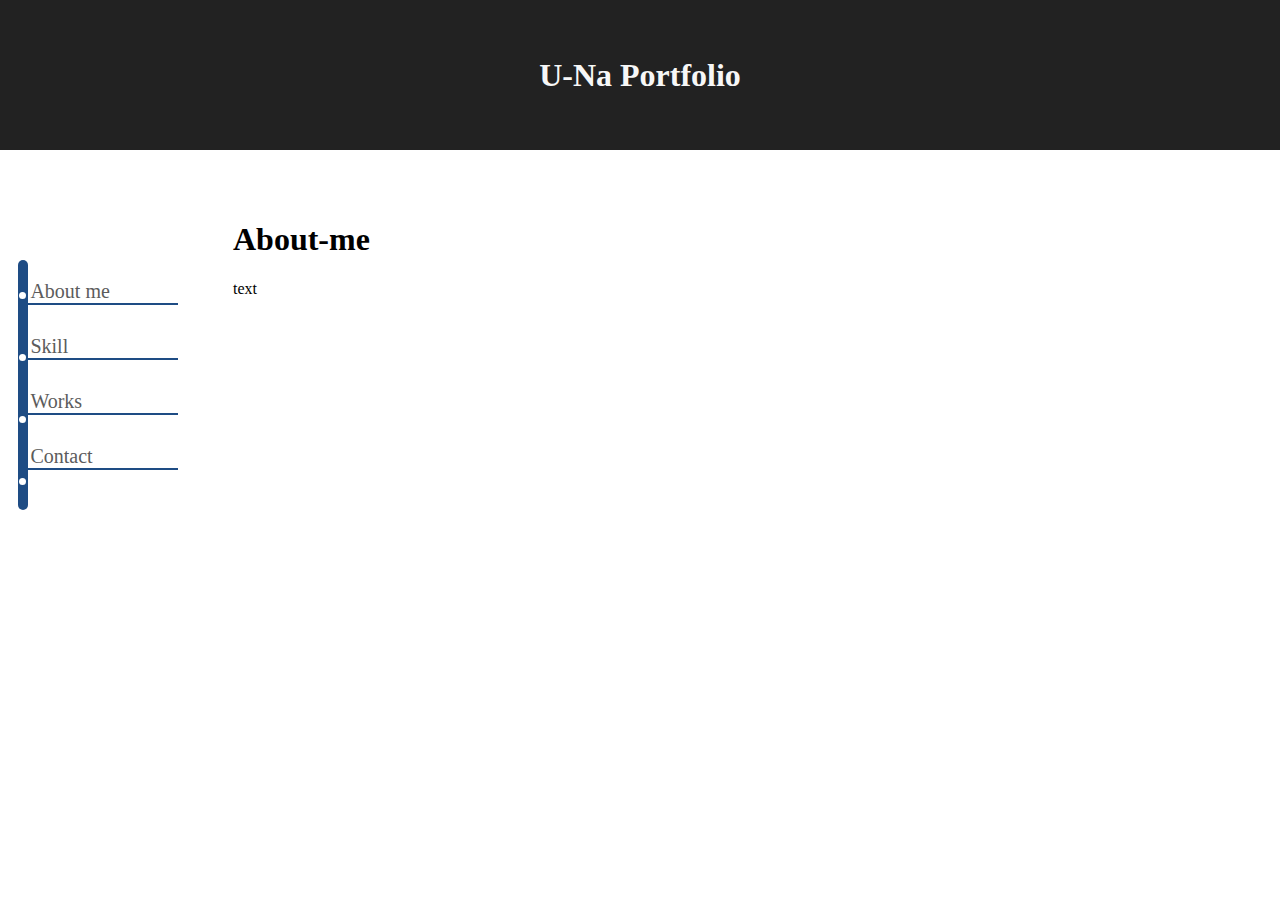
==== Index.html @ 80070ddb "1stcommit" ====
<!DOCTYPE html>
<html lang="ja">
<head>
    <meta charset="UTF-8">
    <meta http-equiv="X-UA-Compatible" content="IE=edge">
    <meta name="viewport" content="width=device-width, initial-scale=1.0">
    <title>U-Na_Portfolio</title>
</head>
<body>
    <header>
        <div class="headerInner">
            <h1 id="Title">U-Na Portfolio</h1>
        </div>
    </header>
    <div class="main-wrapper">
        <nav class="Sidebar">
            <ul>
                <div class="Line">
                    <div></div>
                    <div></div>
                    <div></div>
                    <div></div>
                </div>
                <li><a href="#">About me</a></li>
                <li><a href="#">Skill</a></li>
                <li><a href="#">Works</a></li>
                <li><a href="#">Contact</a></li>
            </ul>
        </nav>
        <div class="main-content">
            <div id="About-me">
                <h1>About-me</h1>
                <p>text
                </p>

            </div>
        </div>
    </div>

</body>
    <script src="Index.js"></script>
    <link rel="stylesheet" href="./style.css">
</html>
---- style.css ----
@layer custom,defalt;

@layer defalt{
body{
    margin: auto;
}
#Title{
    color: #F7F7F7;
}
header{
    display: flex;
    background: #222222;
}
.headerInner{
    width: 1000px;
    height: 150px;
    margin: auto;
    display: flex;
    justify-content: center;
    align-items: center;
}
.main-wrapper{
    display: grid;
    gap: 50px;
    grid-template-columns: 0.5fr 3fr;
    padding-top: 50px;
}
.Line{
    display: flex;
    width: 250px;
    height: 10px;
    position: relative;
    left: -130px;
    top: 140px;
    border-radius: 5px;
    transform: rotate(90deg);
    background: #1E4C84;
}
.Line div{
    display: flex;
    width: 7px;
    height: 7px;
    position: relative;
    left: -23px;
    top: 1.5px;
    margin-left: 55px;
    border-radius: 3.5px;
    background: #FFFFFF;
}


}
@layer custom{
.Sidebar a::before{
    content: "●";
    color: #FFFFFF;
    font-size: 4px;
}
.Sidebar ul li a{
    text-decoration: none;
    color: #5C5C5C;
}
.Sidebar ul{
    width: 150px;
    height: 258px;
    text-align: left;
    color: #FFFFFF;
    font-size: 20px;
    text-decoration: none;
    padding: 20px 5px 5px 8px;
    /* border-left:8px solid #1E4C84; */
    border-radius: 4px;
    margin-left: 20px;
}
.Sidebar li{
    margin-top: 30px;
    border-bottom:2px solid #1E4C84;
}
}
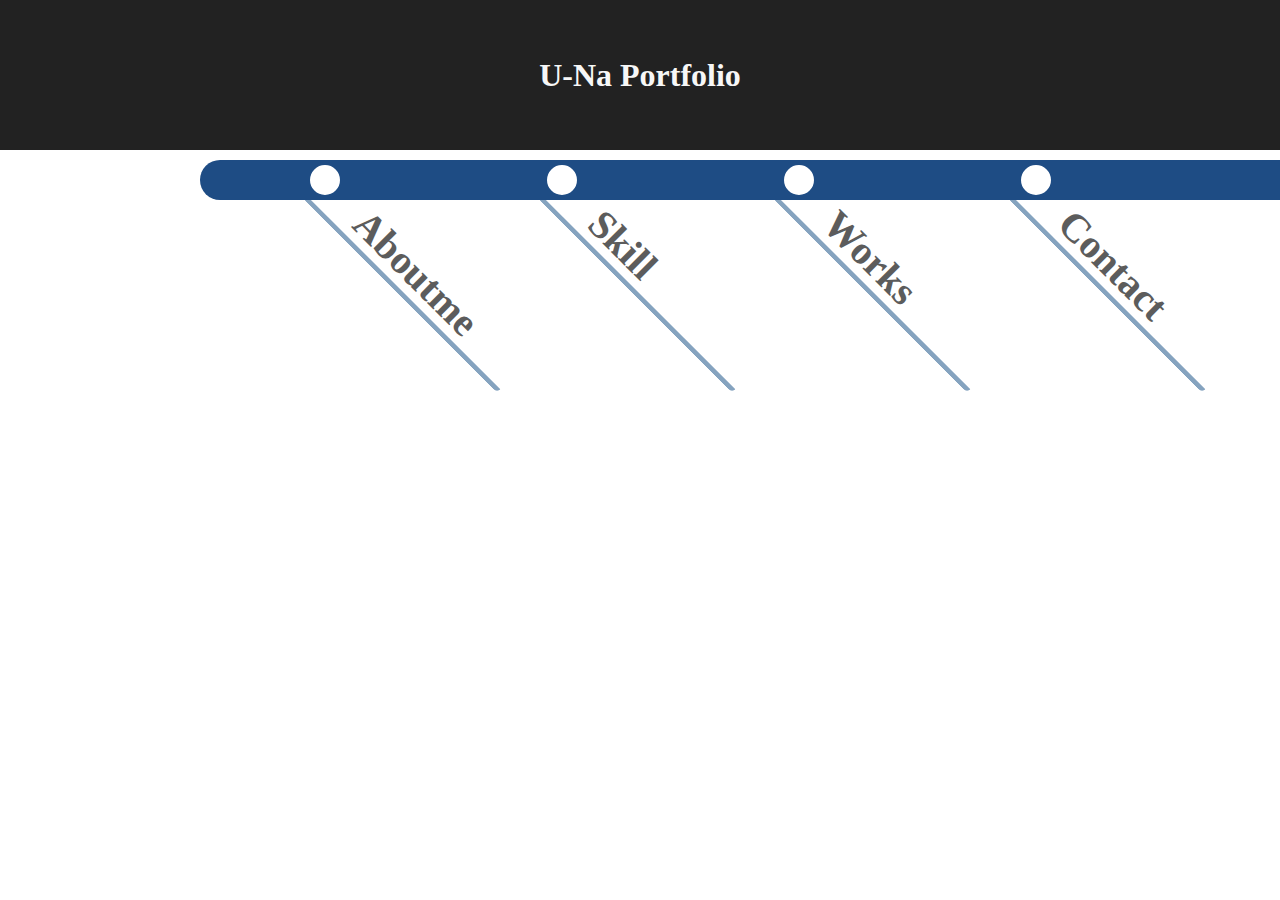
==== commit 1a861bd7: "デザインの変更" ====
--- a/Index.html
+++ b/Index.html
@@ -12,28 +12,19 @@
             <h1 id="Title">U-Na Portfolio</h1>
         </div>
     </header>
-    <div class="main-wrapper">
-        <nav class="Sidebar">
-            <ul>
-                <div class="Line">
-                    <div></div>
-                    <div></div>
-                    <div></div>
-                    <div></div>
-                </div>
-                <li><a href="#">About me</a></li>
-                <li><a href="#">Skill</a></li>
-                <li><a href="#">Works</a></li>
-                <li><a href="#">Contact</a></li>
-            </ul>
-        </nav>
-        <div class="main-content">
-            <div id="About-me">
-                <h1>About-me</h1>
-                <p>text
-                </p>
-
-            </div>
+    <div class="Line-info">
+        <hr>
+        <div class="Line-circle">
+            <div></div>
+            <div></div>
+            <div></div>
+            <div></div>
+        </div>
+        <div class="Line-text">
+            <a class="About">Aboutme</a>
+            <a class="Skill">Skill</a>
+            <a class="Works">Works</a>
+            <a class="Contact">Contact</a>
         </div>
     </div>
 
--- a/style.css
+++ b/style.css
@@ -1,6 +1,4 @@
-@layer custom,defalt;
 
-@layer defalt{
 body{
     margin: auto;
 }
@@ -19,61 +17,70 @@
     justify-content: center;
     align-items: center;
 }
-.main-wrapper{
-    display: grid;
-    gap: 50px;
-    grid-template-columns: 0.5fr 3fr;
-    padding-top: 50px;
+
+.Line-info{
+    width: auto;
+    height: 40px;
+    margin-top: 10px;
+    margin-left: 200px;
 }
-.Line{
-    display: flex;
-    width: 250px;
-    height: 10px;
-    position: relative;
-    left: -130px;
-    top: 140px;
-    border-radius: 5px;
-    transform: rotate(90deg);
+
+.Line-info hr:hover{
+    margin-top: 40px;
+}
+
+.Line-info hr{
     background: #1E4C84;
-}
-.Line div{
-    display: flex;
-    width: 7px;
-    height: 7px;
-    position: relative;
-    left: -23px;
-    top: 1.5px;
-    margin-left: 55px;
-    border-radius: 3.5px;
-    background: #FFFFFF;
+    border: 0px;
+    height: 40px;
+    border-radius: 20px 0px 0px 20px;
 }
 
 
+
+.Line-text {
+    display: flex;
+    width: 1100px;
+    margin-top: 35px;
+    margin-left: 100px;
 }
-@layer custom{
-.Sidebar a::before{
+
+.Line-text a{
+    position: relative;
+    z-index: -1;
+    display: flex;
+    align-items: center;
+    width: calc(100% / 4);
+    height: 45px;
+    color: #5C5C5C;
+    transform: rotate(45deg);
+    font-size: 40px;
+    font-weight: 600;
+    text-align: left;
+    margin: 0px -20px 0px -20px;
+    border-bottom:solid 5px #85A3BF;
+    border-radius: 5px;
+}
+
+.Line-circle{
+    position: relative;
+    top: -43px;
+    left: 10px;
+    display: flex;
+    width: 10px;
+    height: 10px;
+}
+.Line-circle div{
+    border:solid 15px #FFFFFF;
+    border-radius: 15px;
+    width: 0px;
+    height: 0px;
+    margin: 0px 107px 0px 100px;
+}
+
+.Line-info div a::before{
     content: "●";
     color: #FFFFFF;
-    font-size: 4px;
-}
-.Sidebar ul li a{
-    text-decoration: none;
-    color: #5C5C5C;
-}
-.Sidebar ul{
-    width: 150px;
-    height: 258px;
-    text-align: left;
-    color: #FFFFFF;
-    font-size: 20px;
-    text-decoration: none;
-    padding: 20px 5px 5px 8px;
-    /* border-left:8px solid #1E4C84; */
-    border-radius: 4px;
-    margin-left: 20px;
-}
-.Sidebar li{
-    margin-top: 30px;
-    border-bottom:2px solid #1E4C84;
-}
-}
+    font-size: 30px;
+    letter-spacing: 1.2em;
+}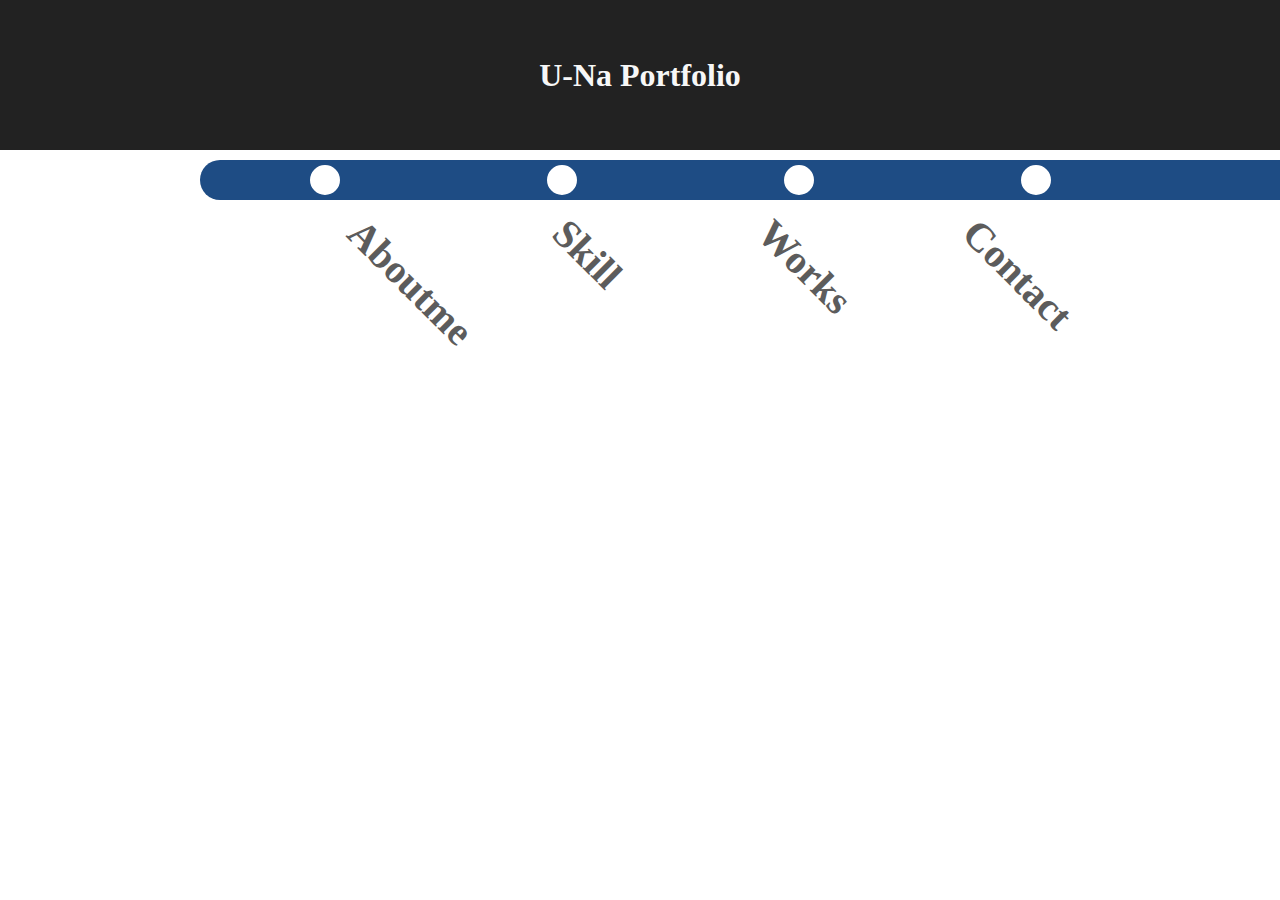
==== commit bd516841: "テキスト以外のアニメーションが完成" ====
--- a/Index.html
+++ b/Index.html
@@ -12,6 +12,7 @@
             <h1 id="Title">U-Na Portfolio</h1>
         </div>
     </header>
+    <div class="Site-info">
     <div class="Line-info">
         <hr>
         <div class="Line-circle">
@@ -21,14 +22,23 @@
             <div></div>
         </div>
         <div class="Line-text">
-            <a class="About">Aboutme</a>
-            <a class="Skill">Skill</a>
-            <a class="Works">Works</a>
-            <a class="Contact">Contact</a>
+            <a class="About">Aboutme
+                <div class="Underline"></div>
+            </a>
+            <a class="Skill">Skill
+                <div class="Underline"></div>
+            </a>
+            <a class="Works">Works
+                <div class="Underline"></div>
+            </a>
+            <a class="Contact">Contact
+                <div class="Underline"></div>
+            </a>
         </div>
     </div>
-
+    </div>
 </body>
     <script src="Index.js"></script>
     <link rel="stylesheet" href="./style.css">
+    <link rel="stylesheet" href="./animation.css">
 </html>--- a/style.css
+++ b/style.css
@@ -18,15 +18,27 @@
     align-items: center;
 }
 
+.Site-info{
+    width: auto;
+    height: 40px;
+    margin-left: 200px;
+}
+
 .Line-info{
     width: auto;
     height: 40px;
     margin-top: 10px;
-    margin-left: 200px;
+    transition: 1s;
 }
 
-.Line-info hr:hover{
-    margin-top: 40px;
+.Site-info:hover{
+    width: auto;
+    height: 230px;
+    
+}
+
+.Site-info:hover .Line-info{
+    transform: translateY(40px);
 }
 
 .Line-info hr{
@@ -36,12 +48,11 @@
     border-radius: 20px 0px 0px 20px;
 }
 
-
-
 .Line-text {
     display: flex;
-    width: 1100px;
-    margin-top: 35px;
+    width: auto;
+    height: 0px;
+    margin-top: 15px;
     margin-left: 100px;
 }
 
@@ -49,7 +60,7 @@
     position: relative;
     z-index: -1;
     display: flex;
-    align-items: center;
+    align-items: flex-end;
     width: calc(100% / 4);
     height: 45px;
     color: #5C5C5C;
@@ -58,8 +69,26 @@
     font-weight: 600;
     text-align: left;
     margin: 0px -20px 0px -20px;
-    border-bottom:solid 5px #85A3BF;
-    border-radius: 5px;
+    
+}
+
+.Line-text a div{
+    position: absolute;
+    width: 0px;
+    height: 8px;
+    background-color: #85A3BF;
+    border-radius: 4px;
+    transition: 0.5s;
+}
+
+.Line-circle div:hover .Underline{
+    width: 280px;
+    transition: 1s ease-in-out;
+}
+
+.Line-text a:hover .Underline{
+    width: 280px;
+    transition: 1s ease-in-out;
 }
 
 .Line-circle{
@@ -67,8 +96,8 @@
     top: -43px;
     left: 10px;
     display: flex;
-    width: 10px;
-    height: 10px;
+    width: auto;
+    height: auto;
 }
 .Line-circle div{
     border:solid 15px #FFFFFF;
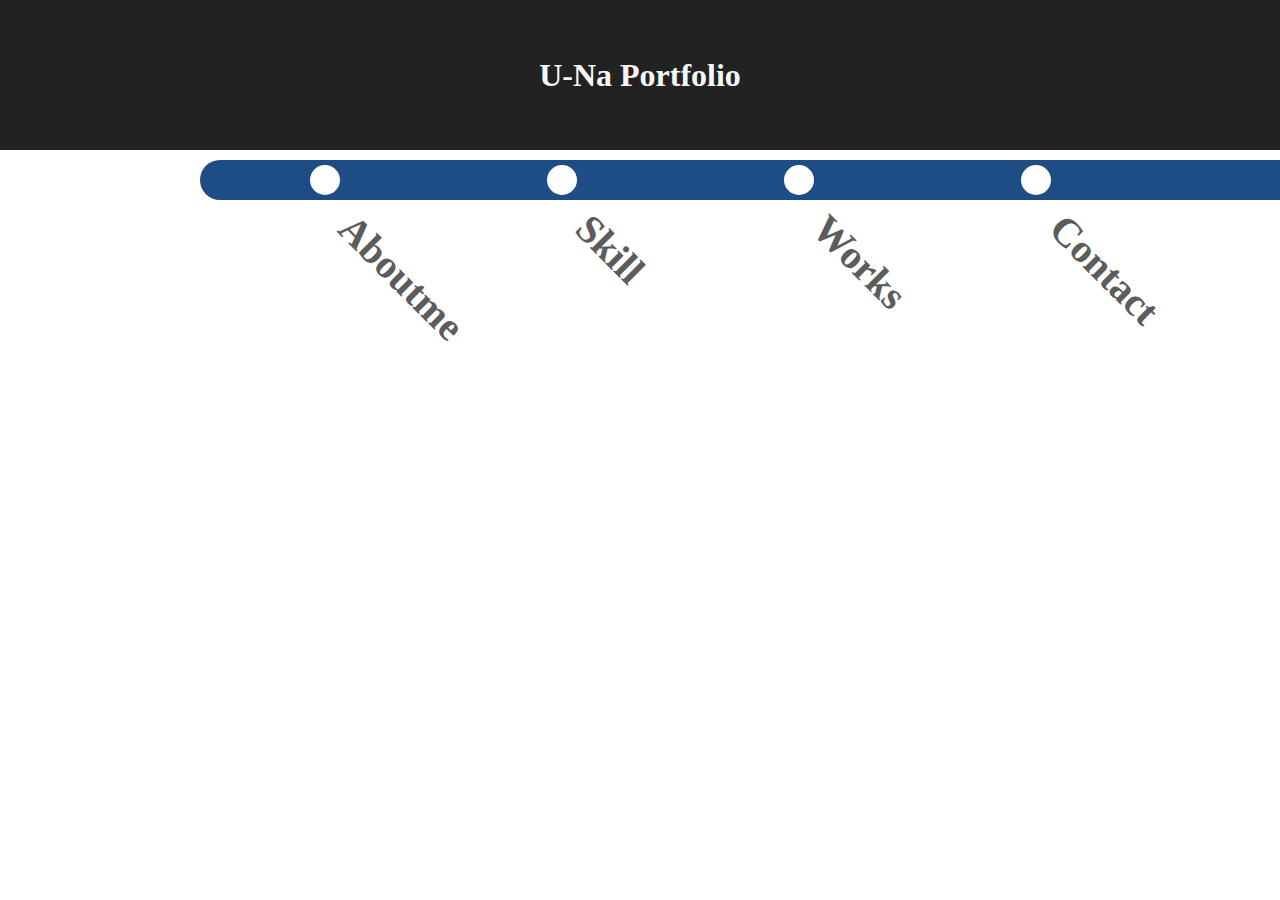
==== commit 59f7b871: "文字と丸の関連付け" ====
--- a/Index.html
+++ b/Index.html
@@ -16,24 +16,26 @@
     <div class="Line-info">
         <hr>
         <div class="Line-circle">
-            <div></div>
-            <div></div>
-            <div></div>
-            <div></div>
-        </div>
-        <div class="Line-text">
-            <a class="About">Aboutme
+            <div class="circle">
+            <a class="Line-text">Aboutme
                 <div class="Underline"></div>
             </a>
-            <a class="Skill">Skill
+            </div>
+            <div class="circle">
+                <a class="Line-text">Skill
+                    <div class="Underline"></div>
+                </a>
+            </div>
+            <div class="circle">
+                <a class="Line-text">Works
                 <div class="Underline"></div>
-            </a>
-            <a class="Works">Works
+                </a>
+            </div>
+            <div class="circle">
+                <a class="Line-text">Contact
                 <div class="Underline"></div>
-            </a>
-            <a class="Contact">Contact
-                <div class="Underline"></div>
-            </a>
+                </a>
+            </div>
         </div>
     </div>
     </div>
--- a/style.css
+++ b/style.css
@@ -49,14 +49,6 @@
 }
 
 .Line-text {
-    display: flex;
-    width: auto;
-    height: 0px;
-    margin-top: 15px;
-    margin-left: 100px;
-}
-
-.Line-text a{
     position: relative;
     z-index: -1;
     display: flex;
@@ -68,17 +60,17 @@
     font-size: 40px;
     font-weight: 600;
     text-align: left;
-    margin: 0px -20px 0px -20px;
-    
+    margin: 20px -20px 0px 20px;
 }
 
-.Line-text a div{
+.Underline{
     position: absolute;
     width: 0px;
     height: 8px;
     background-color: #85A3BF;
     border-radius: 4px;
     transition: 0.5s;
+    margin: 0px 0px 0px -60px;
 }
 
 .Line-circle div:hover .Underline{
@@ -99,7 +91,7 @@
     width: auto;
     height: auto;
 }
-.Line-circle div{
+.circle{
     border:solid 15px #FFFFFF;
     border-radius: 15px;
     width: 0px;
@@ -107,9 +99,9 @@
     margin: 0px 107px 0px 100px;
 }
 
-.Line-info div a::before{
+/* .Line-info div a::before{
     content: "●";
     color: #FFFFFF;
     font-size: 30px;
     letter-spacing: 1.2em;
-}+} */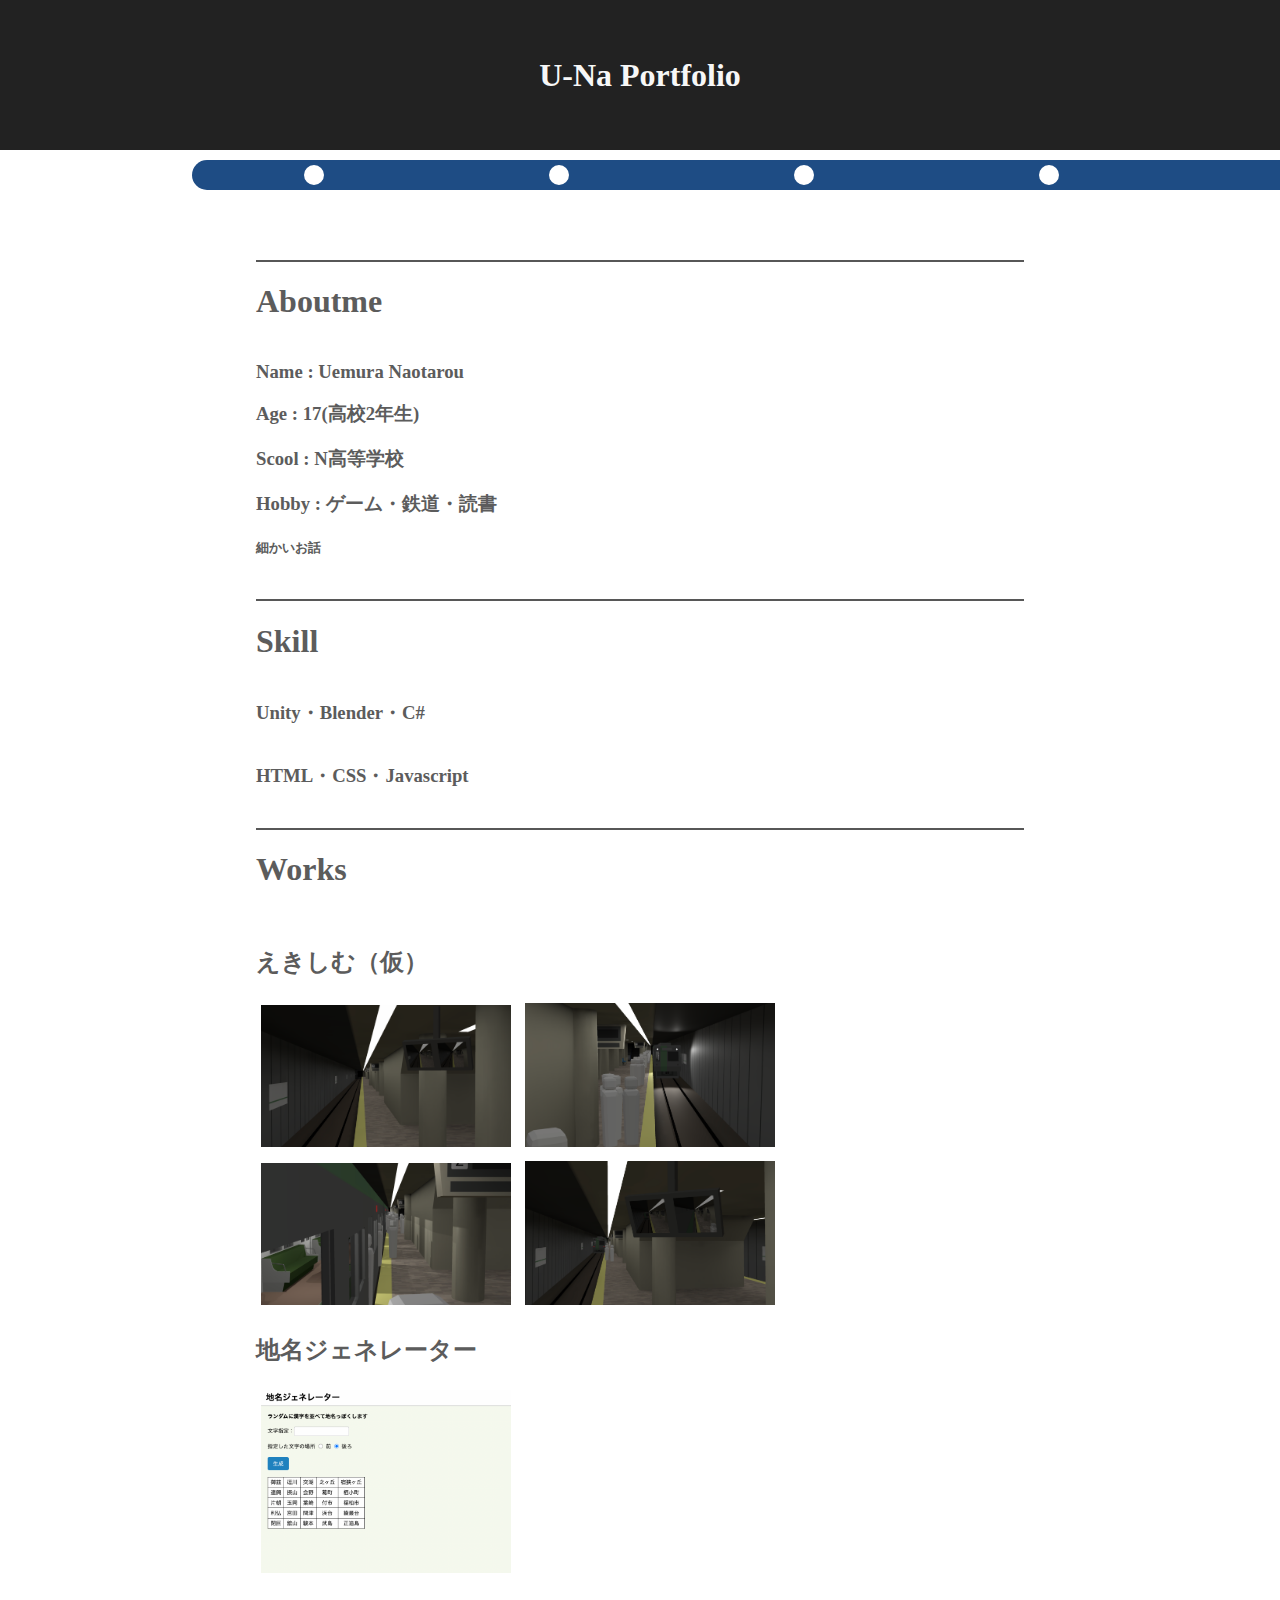
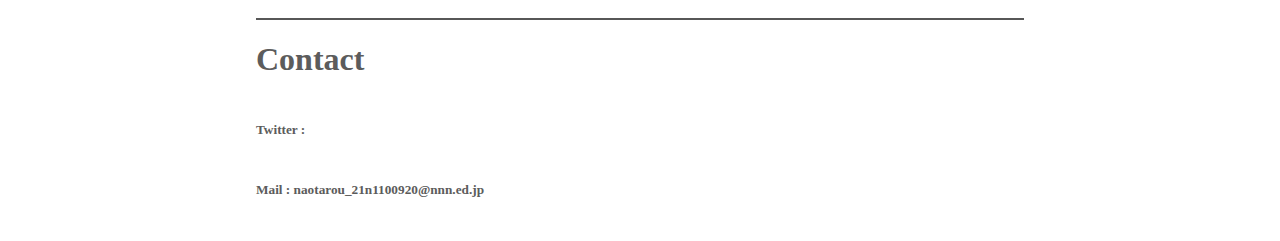
==== commit 0495b35b: "メインページほぼ完成" ====
--- a/Index.html
+++ b/Index.html
@@ -13,34 +13,74 @@
         </div>
     </header>
     <div class="Site-info">
-    <div class="Line-info">
-        <hr>
-        <div class="Line-circle">
-            <div class="circle">
-            <a class="Line-text">Aboutme
-                <div class="Underline"></div>
-            </a>
-            </div>
-            <div class="circle">
-                <a class="Line-text">Skill
+      
+        <div class="Line-info">
+            <hr>
+              <div class="Line-circle">
+                <div class="circle">
+                <a class="Line-text" href="#About">Aboutme
                     <div class="Underline"></div>
                 </a>
-            </div>
-            <div class="circle">
-                <a class="Line-text">Works
-                <div class="Underline"></div>
-                </a>
-            </div>
-            <div class="circle">
-                <a class="Line-text">Contact
-                <div class="Underline"></div>
-                </a>
-            </div>
+                </div>
+                <div class="circle">
+                    <a class="Line-text" href="#Skill">Skill
+                        <div class="Underline"></div>
+                    </a>
+                </div>
+                <div class="circle">
+                    <a class="Line-text" href="#Works">Works
+                    <div class="Underline"></div>
+                    </a>
+                </div>
+                <div class="circle">
+                    <a class="Line-text" href="#Contact">Contact
+                    <div class="Underline"></div>
+                    </a>
+                </div>
+              </div>
         </div>
     </div>
+    
+    <div class="maincontent">
+        <div id="About">
+            <h1>Aboutme</h1>
+          <div class="About-text">
+            <h3>Name : Uemura Naotarou</h3>
+            <h3>Age : 17(高校2年生)</h3>
+            <h3>Scool : N高等学校</h3>
+            <h3>Hobby : ゲーム・鉄道・読書</h3>
+            <h5>細かいお話</h5>
+          </div>
+        </div>
+        <div id="Skill">
+            <h1>Skill</h1>
+            <h3>Unity・Blender・C#</h3>
+            <h3>HTML・CSS・Javascript</h3>
+        </div>
+        <div id="Works">
+            <h1>Works</h1>
+            <ul>
+                <h2>えきしむ（仮）</h2>
+                <div id="Station">
+                    <img class="Station-img" src="image/kounai-1.png" alt="">
+                    <img class="Station-img" src="image/nyusen-1.png" alt="">
+                    <img class="Station-img" src="image/joukou-1.png" alt="">
+                    <img class="Station-img" src="image/syupatu-1.png" alt="">
+                </div>
+                <h2>地名ジェネレーター</h2>
+                <div class="timei">
+                    <img src="image/timei.png" alt="">
+                </div>
+            </ul>
+        </div>
+        <div id="Contact">
+            <h1>Contact</h1>
+            <h5>Twitter : </h5>
+            <h5>Mail : naotarou_21n1100920@nnn.ed.jp</h5>
+        </div>
     </div>
 </body>
     <script src="Index.js"></script>
     <link rel="stylesheet" href="./style.css">
-    <link rel="stylesheet" href="./animation.css">
+    <link rel="stylesheet" href="./maincontent.css">
 </html>--- a/style.css
+++ b/style.css
@@ -1,12 +1,12 @@
 
 body{
     margin: auto;
+    color: #5C5C5C;
 }
 #Title{
     color: #F7F7F7;
 }
 header{
-    display: flex;
     background: #222222;
 }
 .headerInner{
@@ -18,34 +18,57 @@
     align-items: center;
 }
 
+a{
+    text-decoration: none;
+}
+a:hover{
+    color: #a9a9a9;
+}
+
 .Site-info{
-    width: auto;
-    height: 40px;
-    margin-left: 200px;
+    position: sticky;
+    top: 10px;
+    width: 100%;
+    height: 30px;
+    transition: 0.5s;
 }
 
 .Line-info{
     width: auto;
-    height: 40px;
+    height: 30px;
     margin-top: 10px;
+    margin-left: 15%;
     transition: 1s;
 }
 
 .Site-info:hover{
-    width: auto;
-    height: 230px;
-    
+    height: 300px;
+    background-color: #ffffffdc;
+/*     border-bottom: solid 2px #17171763; */
 }
 
 .Site-info:hover .Line-info{
     transform: translateY(40px);
 }
 
+.Line-circle div:hover .Underline{
+    width: 250px;
+    transition: 1s ease-in-out;
+}
+
+.Site-info:hover .Line-text{
+    opacity: 1;
+}
+
+.Line-text:hover .Underline{
+    width: 250px;
+    transition: 1s ease-in-out;
+}
 .Line-info hr{
     background: #1E4C84;
     border: 0px;
-    height: 40px;
-    border-radius: 20px 0px 0px 20px;
+    height: 30px;
+    border-radius: 15px 0px 0px 15px;
 }
 
 .Line-text {
@@ -53,55 +76,40 @@
     z-index: -1;
     display: flex;
     align-items: flex-end;
-    width: calc(100% / 4);
+    width: 50px;
     height: 45px;
     color: #5C5C5C;
     transform: rotate(45deg);
-    font-size: 40px;
+    font-size: 30px;
     font-weight: 600;
     text-align: left;
-    margin: 20px -20px 0px 20px;
+    margin: 40px -20px 0px 20px;
+    transition: 1s;
+    opacity: 0;
 }
 
 .Underline{
     position: absolute;
     width: 0px;
-    height: 8px;
+    height: 5px;
     background-color: #85A3BF;
-    border-radius: 4px;
+    border-radius: 2.5px;
     transition: 0.5s;
-    margin: 0px 0px 0px -60px;
-}
-
-.Line-circle div:hover .Underline{
-    width: 280px;
-    transition: 1s ease-in-out;
-}
-
-.Line-text a:hover .Underline{
-    width: 280px;
-    transition: 1s ease-in-out;
+    margin: 0px 0px 0px -80px;
 }
 
 .Line-circle{
     position: relative;
-    top: -43px;
-    left: 10px;
+    top: -33px;
     display: flex;
     width: auto;
     height: auto;
+    margin-right: 10%;
 }
 .circle{
-    border:solid 15px #FFFFFF;
-    border-radius: 15px;
+    border:solid 10px #FFFFFF;
+    border-radius: 10px;
     width: 0px;
     height: 0px;
-    margin: 0px 107px 0px 100px;
-}
-
-/* .Line-info div a::before{
-    content: "●";
-    color: #FFFFFF;
-    font-size: 30px;
-    letter-spacing: 1.2em;
-} */+    margin: 0px auto;
+}--- a/maincontent.css
+++ b/maincontent.css
@@ -0,0 +1,36 @@
+.maincontent{
+    width: auto;
+    max-width: 1200px;
+    margin: 70px auto 0px auto;
+    padding: 0px 20%;
+}
+
+.maincontent > div{
+    display: flex;
+    flex-direction: column;
+    margin: 20px 0px;
+    border-top: solid 2px #3c3c3cdc;
+}
+
+#Skill h5{
+    margin: 1% 0%;
+}
+
+#Works ul{
+    display: flex;
+    flex-wrap: wrap;
+    flex-direction: column;
+    padding: 0px;
+}
+
+#Station{
+    flex-wrap: wrap;
+}
+
+#Works ul div img{
+    max-width: 250px;
+    max-height: 250px;
+    width: auto;
+    height: auto;
+    margin: 5px;
+}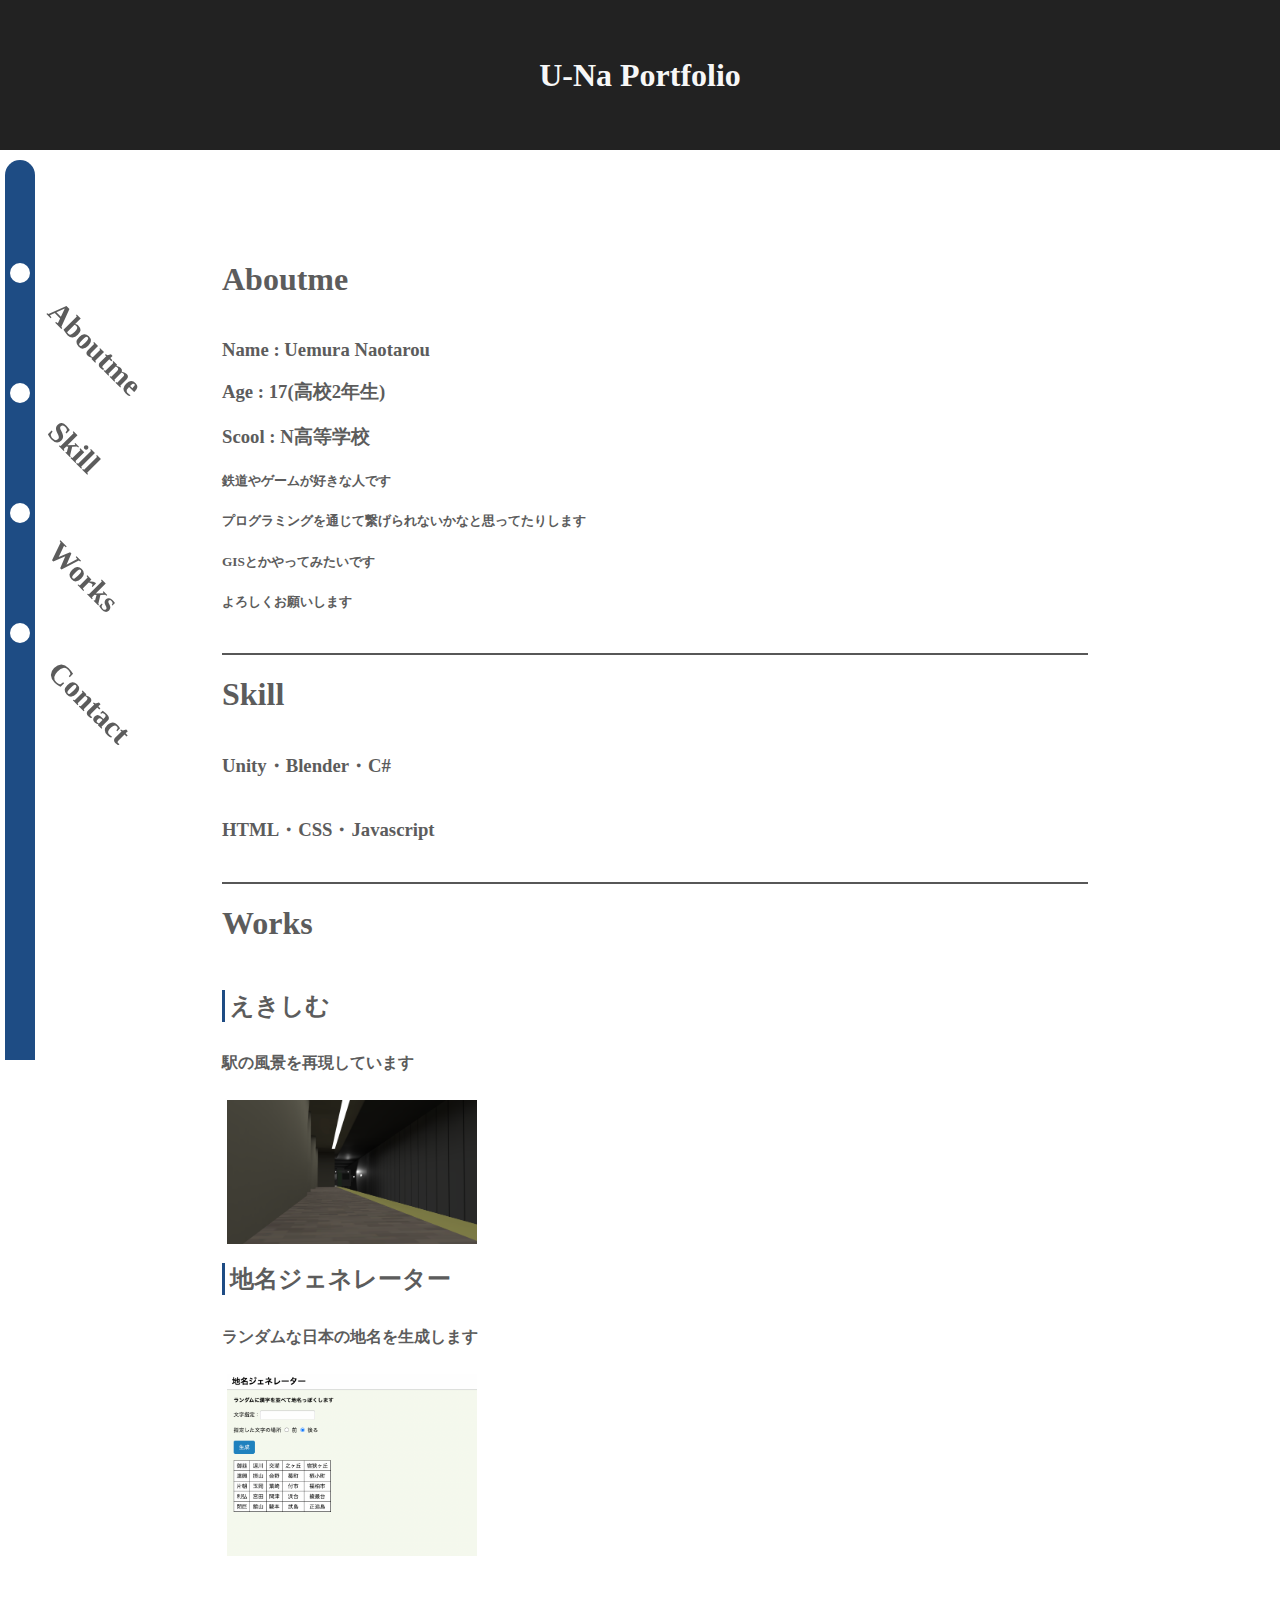
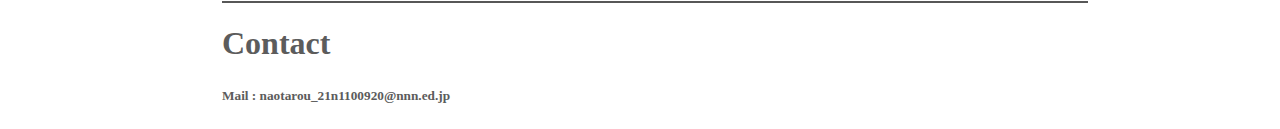
==== commit 37ac22ee: "完成（ver1）" ====
--- a/Index.html
+++ b/Index.html
@@ -4,7 +4,7 @@
     <meta charset="UTF-8">
     <meta http-equiv="X-UA-Compatible" content="IE=edge">
     <meta name="viewport" content="width=device-width, initial-scale=1.0">
-    <title>U-Na_Portfolio</title>
+    <title>U-Na Portfolio</title>
 </head>
 <body>
     <header>
@@ -12,8 +12,8 @@
             <h1 id="Title">U-Na Portfolio</h1>
         </div>
     </header>
+    <div id="parent">
     <div class="Site-info">
-      
         <div class="Line-info">
             <hr>
               <div class="Line-circle">
@@ -48,8 +48,10 @@
             <h3>Name : Uemura Naotarou</h3>
             <h3>Age : 17(高校2年生)</h3>
             <h3>Scool : N高等学校</h3>
-            <h3>Hobby : ゲーム・鉄道・読書</h3>
-            <h5>細かいお話</h5>
+            <h5>鉄道やゲームが好きな人です</h5>
+            <h5>プログラミングを通じて繋げられないかなと思ってたりします</h5>
+            <h5>GISとかやってみたいです</h5>
+            <h5>よろしくお願いします</h5>
           </div>
         </div>
         <div id="Skill">
@@ -60,24 +62,25 @@
         <div id="Works">
             <h1>Works</h1>
             <ul>
-                <h2>えきしむ（仮）</h2>
+                <a href="./Works/ekisim/ekisim.html">えきしむ</a>
+                <h4>駅の風景を再現しています</h4>
                 <div id="Station">
-                    <img class="Station-img" src="image/kounai-1.png" alt="">
-                    <img class="Station-img" src="image/nyusen-1.png" alt="">
-                    <img class="Station-img" src="image/joukou-1.png" alt="">
-                    <img class="Station-img" src="image/syupatu-1.png" alt="">
+                    <a href="./Works/ekisim/ekisim.html">
+                    <img class="Station-img" src="Works/ekisim/image/nyusen-1.png" alt="">
+                    </a>
                 </div>
-                <h2>地名ジェネレーター</h2>
+                <a href="./Works/timei/timei.html">地名ジェネレーター</a>
+                <h4>ランダムな日本の地名を生成します</h4>
                 <div class="timei">
-                    <img src="image/timei.png" alt="">
+                    <a href="./Works/timei/timei.html"><img src="Works/timei/image/timei.png" alt=""></a>
                 </div>
             </ul>
         </div>
         <div id="Contact">
             <h1>Contact</h1>
-            <h5>Twitter : </h5>
             <h5>Mail : naotarou_21n1100920@nnn.ed.jp</h5>
         </div>
+    </div>
     </div>
 </body>
     <script src="Index.js"></script>
--- a/style.css
+++ b/style.css
@@ -1,4 +1,3 @@
-
 body{
     margin: auto;
     color: #5C5C5C;
@@ -10,7 +9,7 @@
     background: #222222;
 }
 .headerInner{
-    width: 1000px;
+    width: auto;
     height: 150px;
     margin: auto;
     display: flex;
@@ -28,47 +27,39 @@
 .Site-info{
     position: sticky;
     top: 10px;
-    width: 100%;
-    height: 30px;
+    width: 30px;
+    height: 100vh;
     transition: 0.5s;
 }
 
 .Line-info{
-    width: auto;
-    height: 30px;
+    width: 30px;
+    height: 100%;
     margin-top: 10px;
     margin-left: 15%;
     transition: 1s;
 }
 
-.Site-info:hover{
-    height: 300px;
-    background-color: #ffffffdc;
-/*     border-bottom: solid 2px #17171763; */
-}
-
-.Site-info:hover .Line-info{
-    transform: translateY(40px);
+@media(max-width: 1000px){
+    .Line-info{
+        opacity: -1;
+    }
 }
 
 .Line-circle div:hover .Underline{
-    width: 250px;
+    width: 200px;
     transition: 1s ease-in-out;
 }
 
-.Site-info:hover .Line-text{
-    opacity: 1;
-}
-
 .Line-text:hover .Underline{
-    width: 250px;
+    width: 200px;
     transition: 1s ease-in-out;
 }
 .Line-info hr{
     background: #1E4C84;
     border: 0px;
-    height: 30px;
-    border-radius: 15px 0px 0px 15px;
+    height: 100%;
+    border-radius: 15px 15px 0px 0px;
 }
 
 .Line-text {
@@ -83,9 +74,8 @@
     font-size: 30px;
     font-weight: 600;
     text-align: left;
-    margin: 40px -20px 0px 20px;
+    margin: 25px 0px 0px 30px;
     transition: 1s;
-    opacity: 0;
 }
 
 .Underline{
@@ -95,21 +85,21 @@
     background-color: #85A3BF;
     border-radius: 2.5px;
     transition: 0.5s;
-    margin: 0px 0px 0px -80px;
+    margin: 0px 0px 0px -15px;
 }
 
 .Line-circle{
     position: relative;
-    top: -33px;
+    top: -95%;
     display: flex;
+    flex-direction: column;
     width: auto;
     height: auto;
-    margin-right: 10%;
 }
 .circle{
     border:solid 10px #FFFFFF;
     border-radius: 10px;
     width: 0px;
     height: 0px;
-    margin: 0px auto;
+    margin: 50px auto;
 }--- a/maincontent.css
+++ b/maincontent.css
@@ -1,8 +1,13 @@
+#parent{
+    display: flex;
+    height: 100%;
+}
+
 .maincontent{
-    width: auto;
+    width: 80%;
     max-width: 1200px;
-    margin: 70px auto 0px auto;
-    padding: 0px 20%;
+    margin: 70px 5% 0px 5%;
+    padding: 0px 10%;
 }
 
 .maincontent > div{
@@ -12,8 +17,16 @@
     border-top: solid 2px #3c3c3cdc;
 }
 
+#About{
+    border: 0px;
+}
+
 #Skill h5{
     margin: 1% 0%;
+}
+
+#Station{
+    flex-wrap: wrap;
 }
 
 #Works ul{
@@ -23,8 +36,13 @@
     padding: 0px;
 }
 
-#Station{
-    flex-wrap: wrap;
+#Works ul > a{
+    color: #5C5C5C;
+    font-size: 24px;
+    font-weight: 600;
+    margin: 10px 0px;
+    padding-left: 5px;
+    border-left: solid 3px #1E4C84;
 }
 
 #Works ul div img{
@@ -33,4 +51,8 @@
     width: auto;
     height: auto;
     margin: 5px;
+}
+
+#Contact h5{
+    margin: 5px 0px;
 }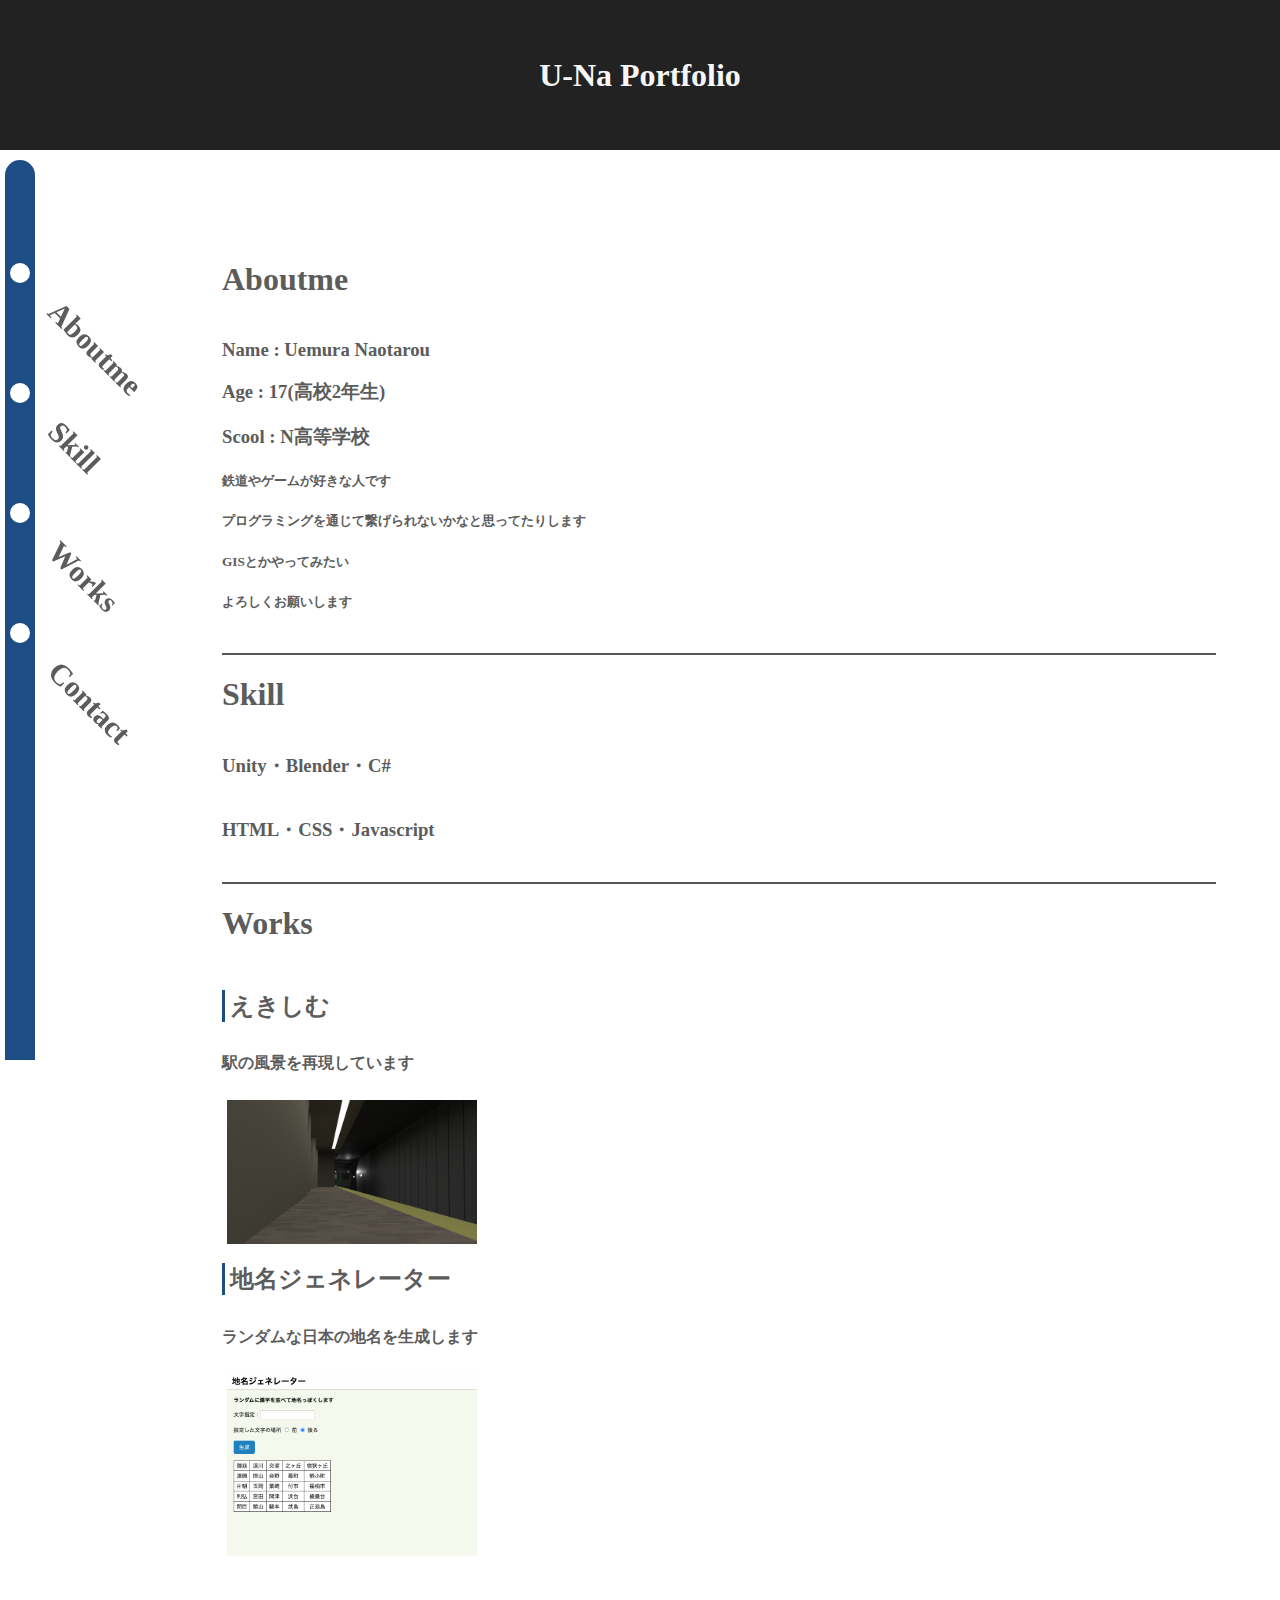
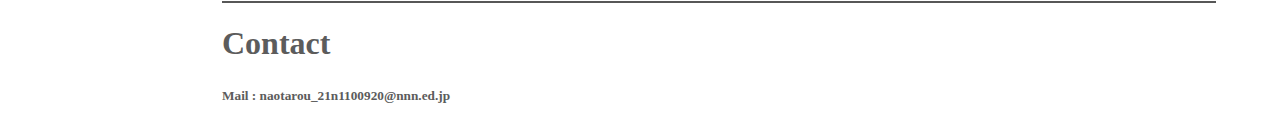
==== commit 3fe03e7c: "レスポンシブのための微調整" ====
--- a/Index.html
+++ b/Index.html
@@ -50,7 +50,7 @@
             <h3>Scool : N高等学校</h3>
             <h5>鉄道やゲームが好きな人です</h5>
             <h5>プログラミングを通じて繋げられないかなと思ってたりします</h5>
-            <h5>GISとかやってみたいです</h5>
+            <h5>GISとかやってみたい</h5>
             <h5>よろしくお願いします</h5>
           </div>
         </div>
@@ -83,7 +83,6 @@
     </div>
     </div>
 </body>
-    <script src="Index.js"></script>
     <link rel="stylesheet" href="./style.css">
     <link rel="stylesheet" href="./maincontent.css">
 </html>--- a/maincontent.css
+++ b/maincontent.css
@@ -7,7 +7,7 @@
     width: 80%;
     max-width: 1200px;
     margin: 70px 5% 0px 5%;
-    padding: 0px 10%;
+    padding: 0px 0px 0px 10%;
 }
 
 .maincontent > div{
